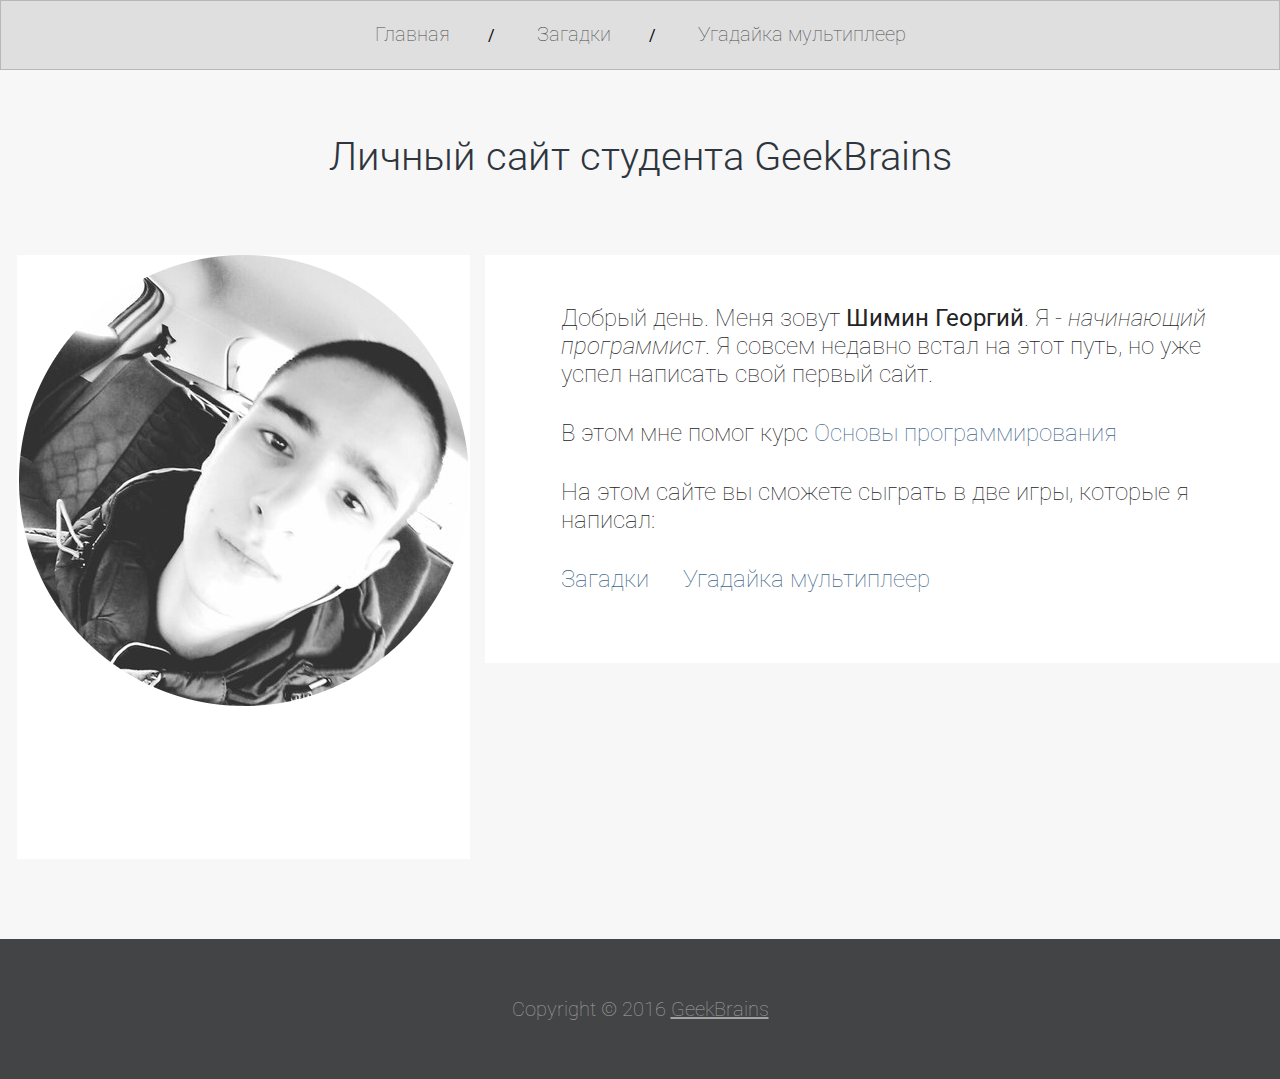
==== index.html @ 052b399e "Сайтик" ====
<!DOCTYPE html>
<html>
<head>
	<meta charset='utf-8'>
	<title>Личный сайт студента GeekBrains</title>
	<link rel="stylesheet" href="style.css">
</head>
<body>
	<div id="header">
		<a href="index.html">Главная</a><span>/</span>
		<a href="puzzle.html">Загадки</a><span>/</span>
		<a href="guess-2.html">Угадайка мультиплеер</a>
	</div>
<div id="content">
	<h1>Личный сайт студента GeekBrains</h1>
    <div id="center">
		<img src="img/photo.jpg"></img>

		<div id="box_text">
			<p>Добрый день. Меня зовут <b>Шимин Георгий</b>.
			Я - <i>начинающий программист</i>. Я совсем недавно встал на этот путь,
		                но уже успел написать свой первый сайт.</p>

		    <p>В этом мне помог курс <a href="https://geekbrains.ru/courses/2">Основы программирования</a>  </p> 

		    <p>На этом сайте вы сможете сыграть в две игры, которые я написал:</p>        
			<a href="puzzle.html">Загадки</a>	
			<a href="guesse-2.html">Угадайка мультиплеер</a>
	<br></br>

        </div>
    </div>
</div>

<div id="footer">
	Copyright © 2016 <a href="https://geekbrains.ru/"> GeekBrains </a>
</div>

</body>
</html>
---- style.css ----
@import url(https://fonts.googleapis.com/css?family=Roboto:400,100,100italic,300,300italic,400italic,500,500italic,700,700italic,900,900italic);

* {
    margin: 0;
    padding: 0;
}

body {
    background-color: #f7f7f7;
    font-family: 'Roboto', sans-serif;
}

#header {
    border: 1px solid #b5b7ba;
    background-color: #dfdfdf;
    min-width: ;
    height: 50px;
    text-align: center;
    padding-top: 18px;
}

#header #selected {
    color: #000;
}

#center {
    width: ;
    margin: 0 auto;
}

#header a {
    color: #4d4d4d;
    font-size: 20px;
    font-weight: 100;
    text-align: left;
    text-decoration: none;
    height: 30px;
    line-height: 30px;
    display: inline-block;
}

#header span {
    padding: 0 38px;
}

#content {
    height: 806px;
    min-width: ;
    margin: 0 auto;
}

#content h1 {
    min-width: ;
    text-align: center;
    color: #2e353d;
    font-size: 40px;
    font-weight: 300;
    margin-top: 63px;
    margin-bottom: 75px;
}

#content h3 {
    color: #242424;
    font-size: 35px;
    font-weight: 300;
    text-align: left;
    margin-left: 41px;
    margin-bottom: 52px;
}

#content h5 {
    color:  #242424;
    font-size: 24px;
    text-align: left;
}

#content img {
    margin-left: 17px;
}

#content #box_text {
    width: 671px;
    background-color: #ffffff;
    float: right;
    padding: 49px 48px 51px 76px;
}

#content #box_text p {
    color: #242424;
    font-size: 24px;
    font-weight: 100;
    text-align: left;
    margin-bottom: 31px;
}

#content #box_text a  {
    color: #40678a;
    font-size: 24px;
    font-weight: 100;
    text-align: center;
    text-decoration: none;
    padding-right:30px;
}


#content .media {
    margin-right: 0;
}

#content #box {
    background-color: #ffffff;
    width: ;
    height: ;
    margin: 0 auto;
    padding-top: 37px;
    padding-left: 38px;
}

#content #box p {
    color: #242424;
    font-size: 24px;
    font-weight: 100;
    text-align: left;
    margin-top: 37px;
    margin-bottom: 30px;
}

#content #box input {
    border: 1px solid #a0a0a0;
    background-color: #f5f5f5;
    width: 457px;
    height: 34px;
    padding-left:10px;
    font-size:20px;
    font-weight: 100;
    margin-bottom: 12px;
}

#content #box a {
    display: block;
    float: left;
    background-color:  #8cbbd3;
    color:  #ffffff;
    font-size: 24px;
    font-weight: 300;
    text-align: center;
    text-decoration: none;
    margin-top: 30px;
    padding:11px 51px;
}

#content #box a:hover {
    background-color: #5ba1d3;
}

#footer {
    background-color: #434445;
    min-width: ;
    height: 140px;
    margin: 0 auto;
    text-align: center;
    color: #a4a4a4;
    font-size: 20px;
    font-weight: 100;
    line-height: 140px;
}

#footer a {
    color: inherit;
}
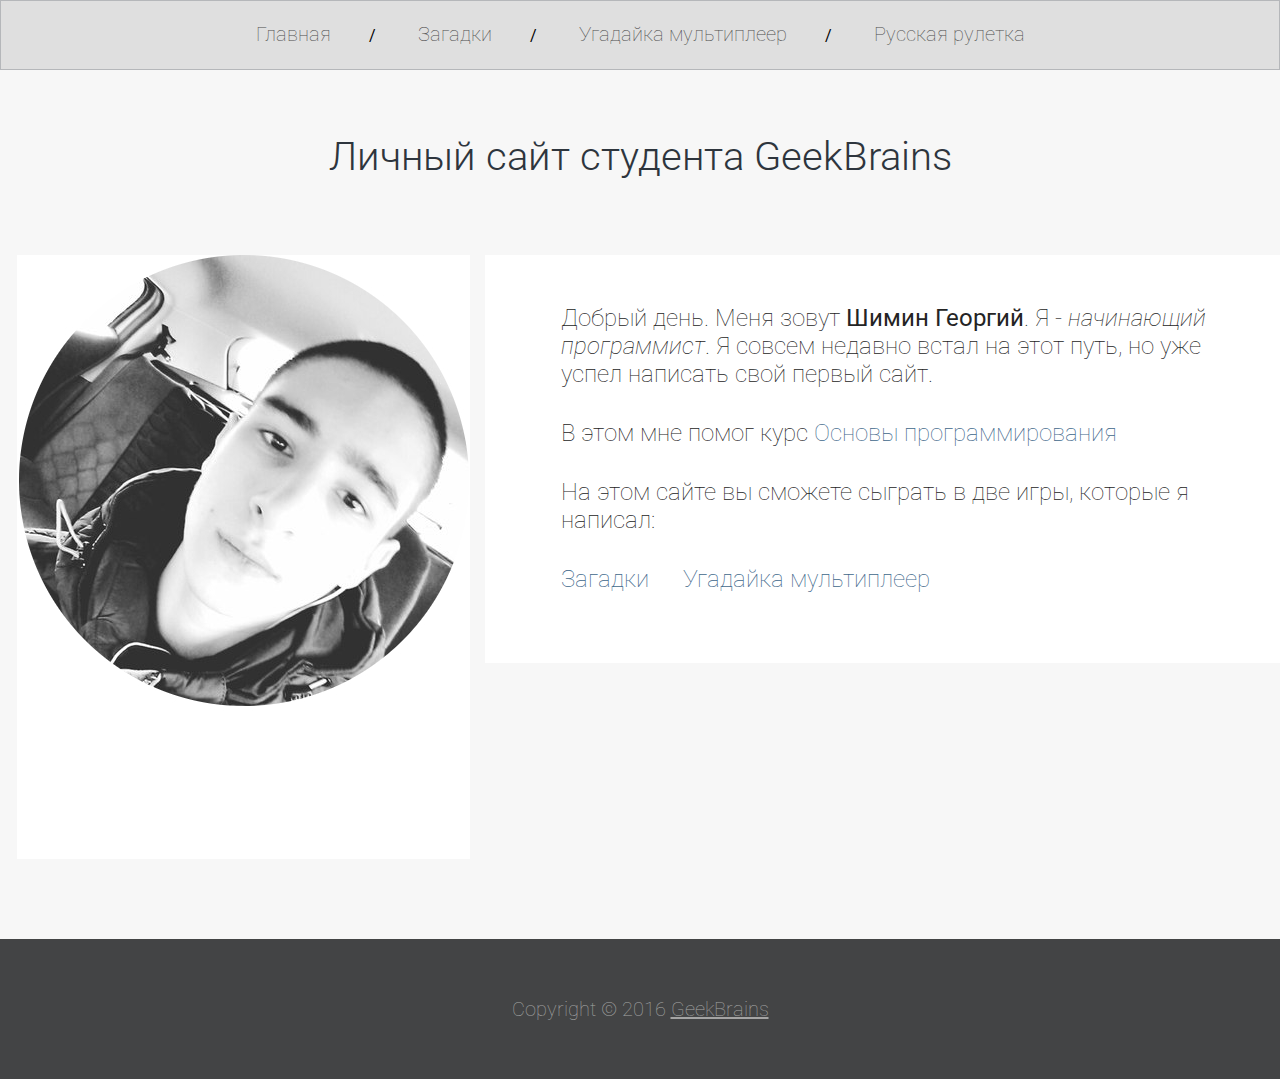
==== commit 3b602622: "Update index.html" ====
--- a/index.html
+++ b/index.html
@@ -9,7 +9,8 @@
 	<div id="header">
 		<a href="index.html">Главная</a><span>/</span>
 		<a href="puzzle.html">Загадки</a><span>/</span>
-		<a href="guess-2.html">Угадайка мультиплеер</a>
+		<a href="guess-2.html">Угадайка мультиплеер</a><span>/</span>
+		<a href="russian roulette.html">Русская рулетка</a>
 	</div>
 <div id="content">
 	<h1>Личный сайт студента GeekBrains</h1>
@@ -25,7 +26,7 @@
 
 		    <p>На этом сайте вы сможете сыграть в две игры, которые я написал:</p>        
 			<a href="puzzle.html">Загадки</a>	
-			<a href="guesse-2.html">Угадайка мультиплеер</a>
+			<a href="guess-2.html">Угадайка мультиплеер</a>
 	<br></br>
 
         </div>
@@ -37,4 +38,4 @@
 </div>
 
 </body>
-</html>+</html>
--- a/style.css
+++ b/style.css
@@ -167,4 +167,4 @@
 
 #footer a {
     color: inherit;
-}+}
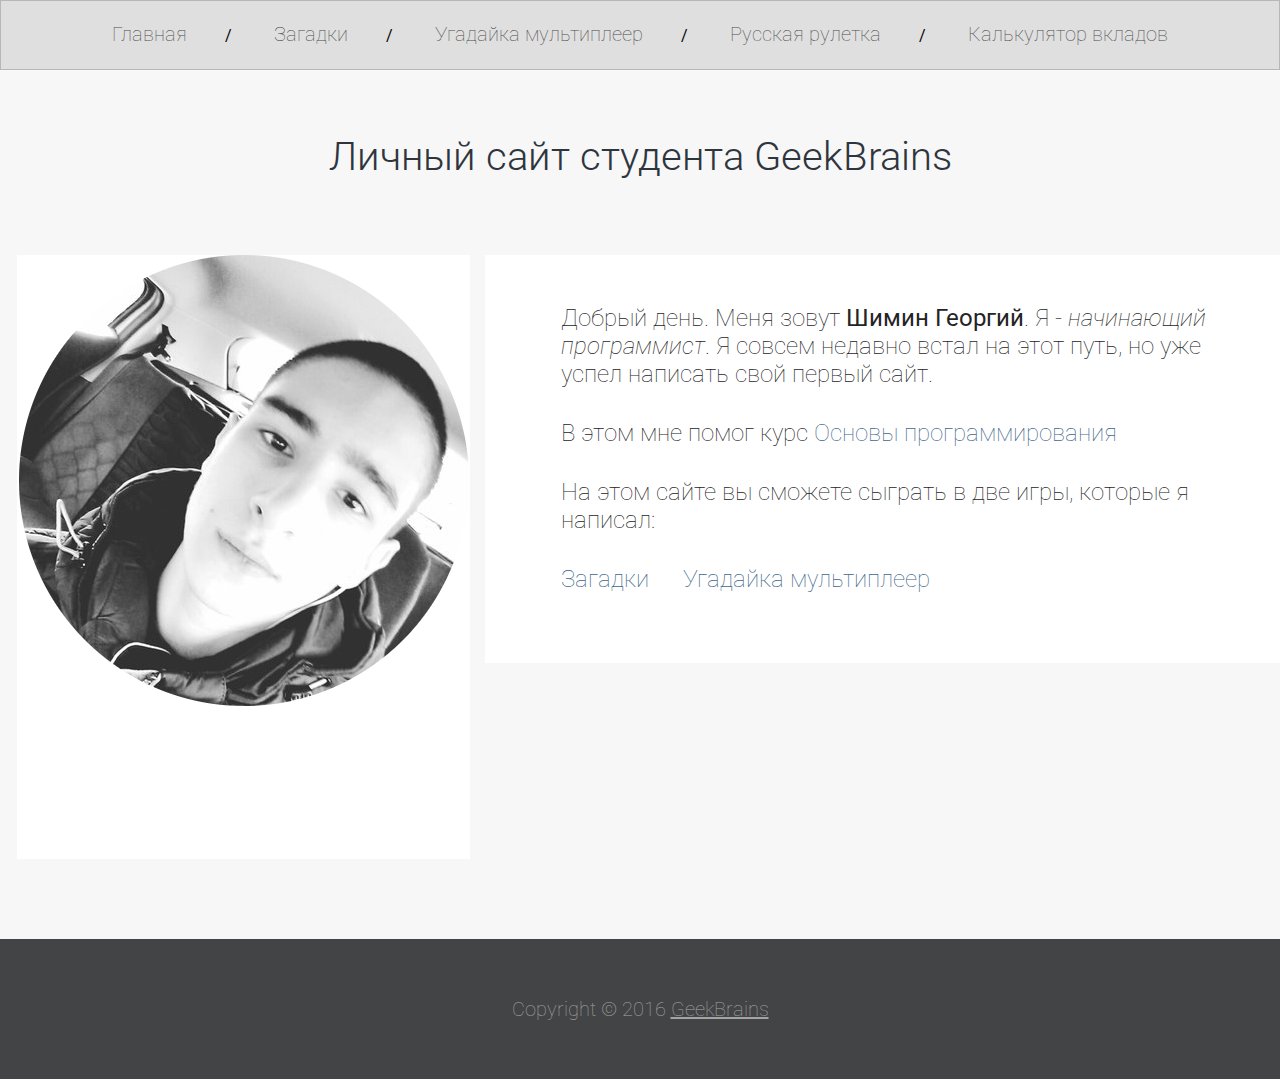
==== commit a8e6c0ab: "Update index.html" ====
--- a/index.html
+++ b/index.html
@@ -10,7 +10,8 @@
 		<a href="index.html">Главная</a><span>/</span>
 		<a href="puzzle.html">Загадки</a><span>/</span>
 		<a href="guess-2.html">Угадайка мультиплеер</a><span>/</span>
-		<a href="russian roulette.html">Русская рулетка</a>
+		<a href="russian roulette.html">Русская рулетка</a><span>/</span>
+		<a href="Банковская программа.html">Калькулятор вкладов</a>
 	</div>
 <div id="content">
 	<h1>Личный сайт студента GeekBrains</h1>
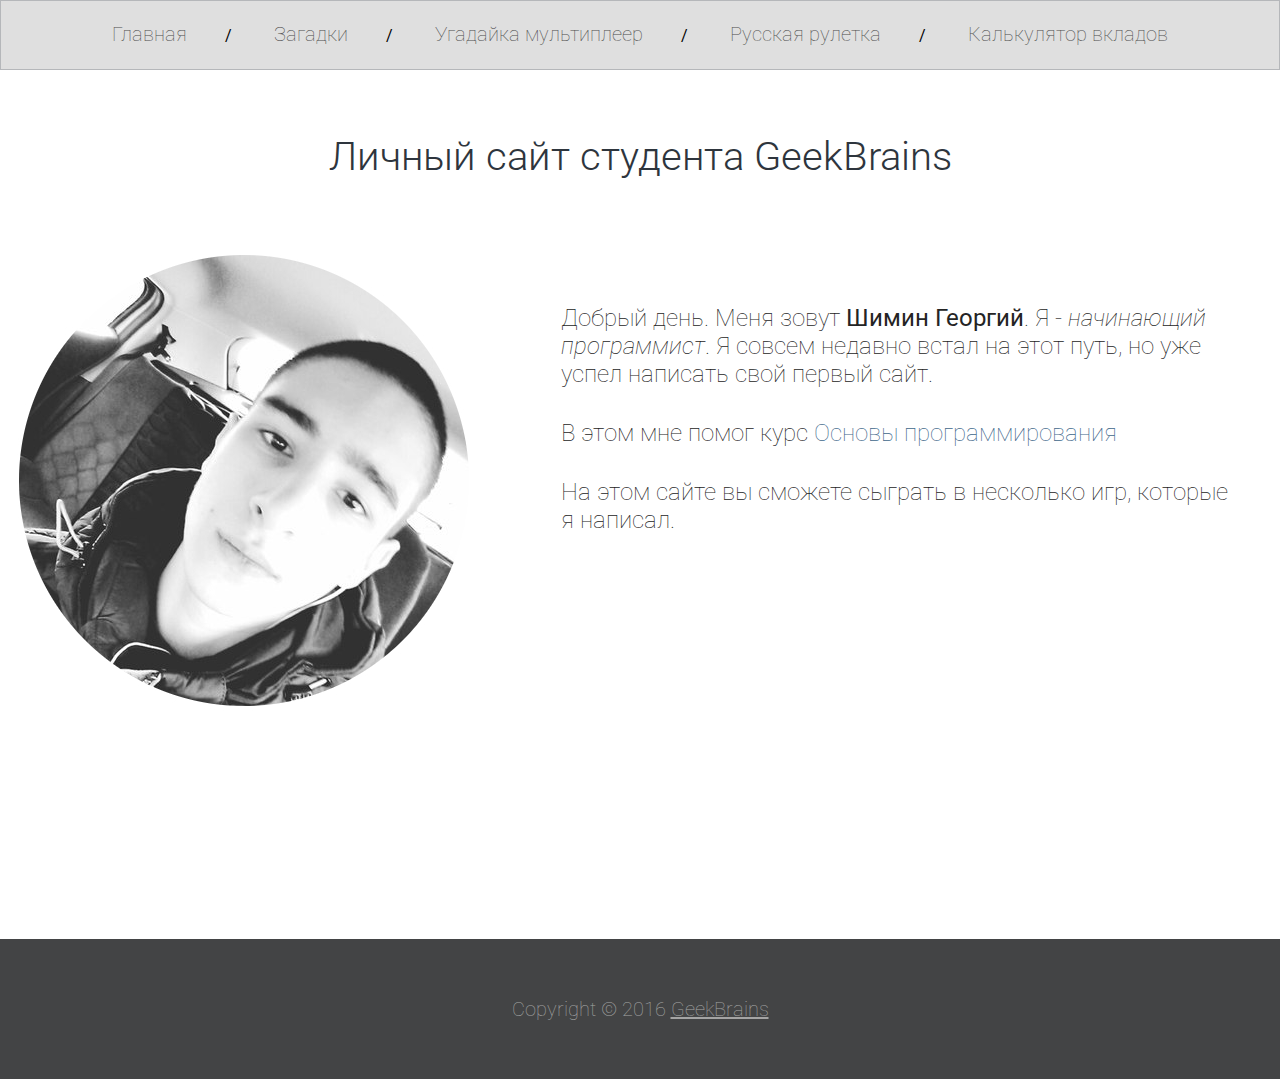
==== commit ffc1e372: "Update index.html" ====
--- a/index.html
+++ b/index.html
@@ -25,9 +25,8 @@
 
 		    <p>В этом мне помог курс <a href="https://geekbrains.ru/courses/2">Основы программирования</a>  </p> 
 
-		    <p>На этом сайте вы сможете сыграть в две игры, которые я написал:</p>        
-			<a href="puzzle.html">Загадки</a>	
-			<a href="guess-2.html">Угадайка мультиплеер</a>
+		    <p>На этом сайте вы сможете сыграть в несколько игр, которые я написал.</p>        
+			
 	<br></br>
 
         </div>
--- a/style.css
+++ b/style.css
@@ -6,7 +6,7 @@
 }
 
 body {
-    background-color: #f7f7f7;
+    background-color: #ffffff;
     font-family: 'Roboto', sans-serif;
 }
 
@@ -120,7 +120,7 @@
     color: #242424;
     font-size: 24px;
     font-weight: 100;
-    text-align: left;
+    text-align: ;
     margin-top: 37px;
     margin-bottom: 30px;
 }
@@ -128,7 +128,7 @@
 #content #box input {
     border: 1px solid #a0a0a0;
     background-color: #f5f5f5;
-    width: 457px;
+    width: ;
     height: 34px;
     padding-left:10px;
     font-size:20px;
@@ -137,13 +137,13 @@
 }
 
 #content #box a {
-    display: block;
-    float: left;
+    display: ;
+    float: ;
     background-color:  #8cbbd3;
     color:  #ffffff;
     font-size: 24px;
     font-weight: 300;
-    text-align: center;
+    text-align: ;
     text-decoration: none;
     margin-top: 30px;
     padding:11px 51px;
